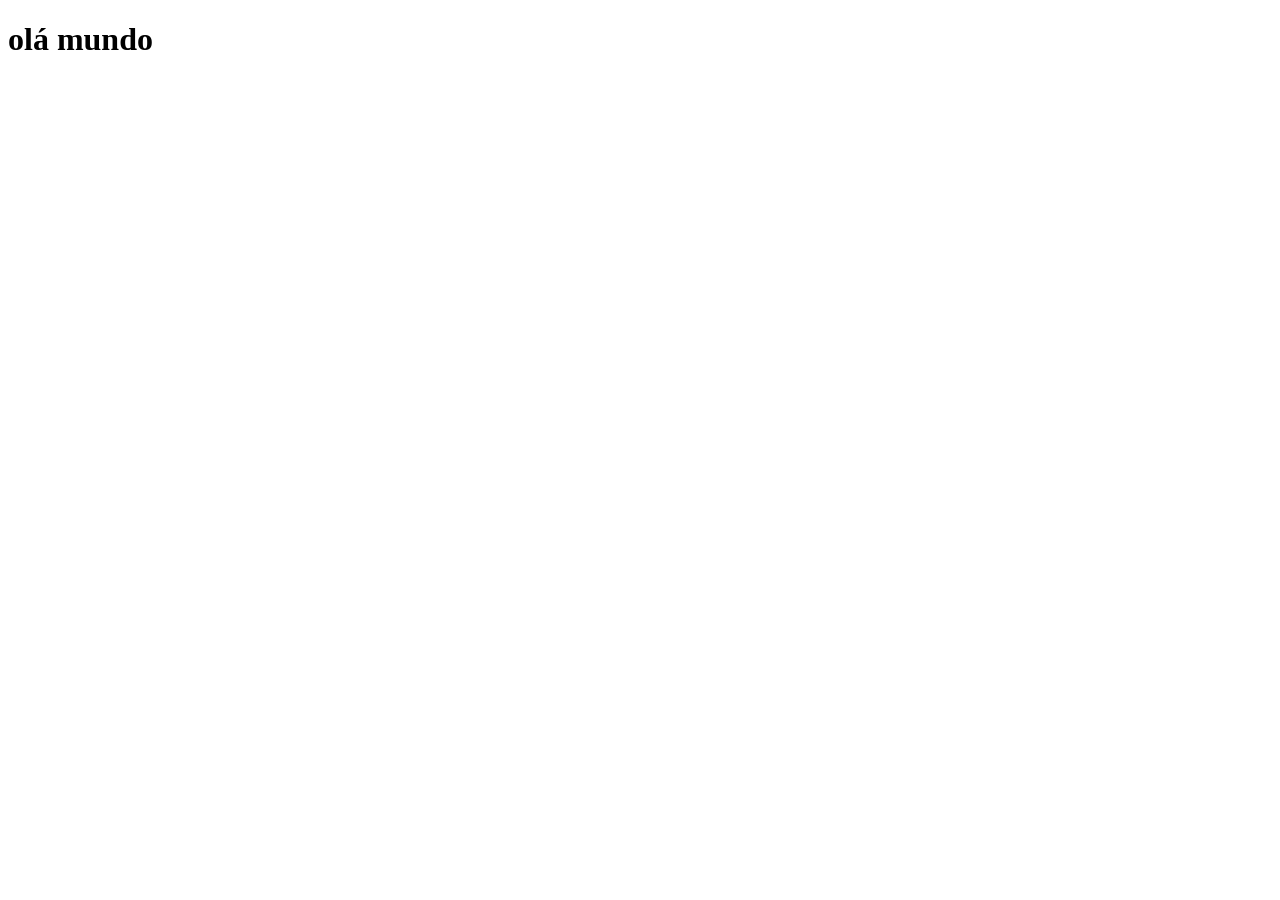
==== index.html @ 4f734509 "primeiros comando" ====
<!DOCTYPE html>
<html lang="pt-br">
<head>
    <meta charset="UTF-8">
    <meta name="viewport" content="width=device-width, initial-scale=1.0">
    <title>Projeto de Redes Sociais</title>
    <link rel="shortcut icon" href="imagens/favicon.ico" type="image/x-icon">
    <link rel="stylesheet" href="style.css">
</head>
<body>
    <h1>olá mundo</h1>
</body>
</html>
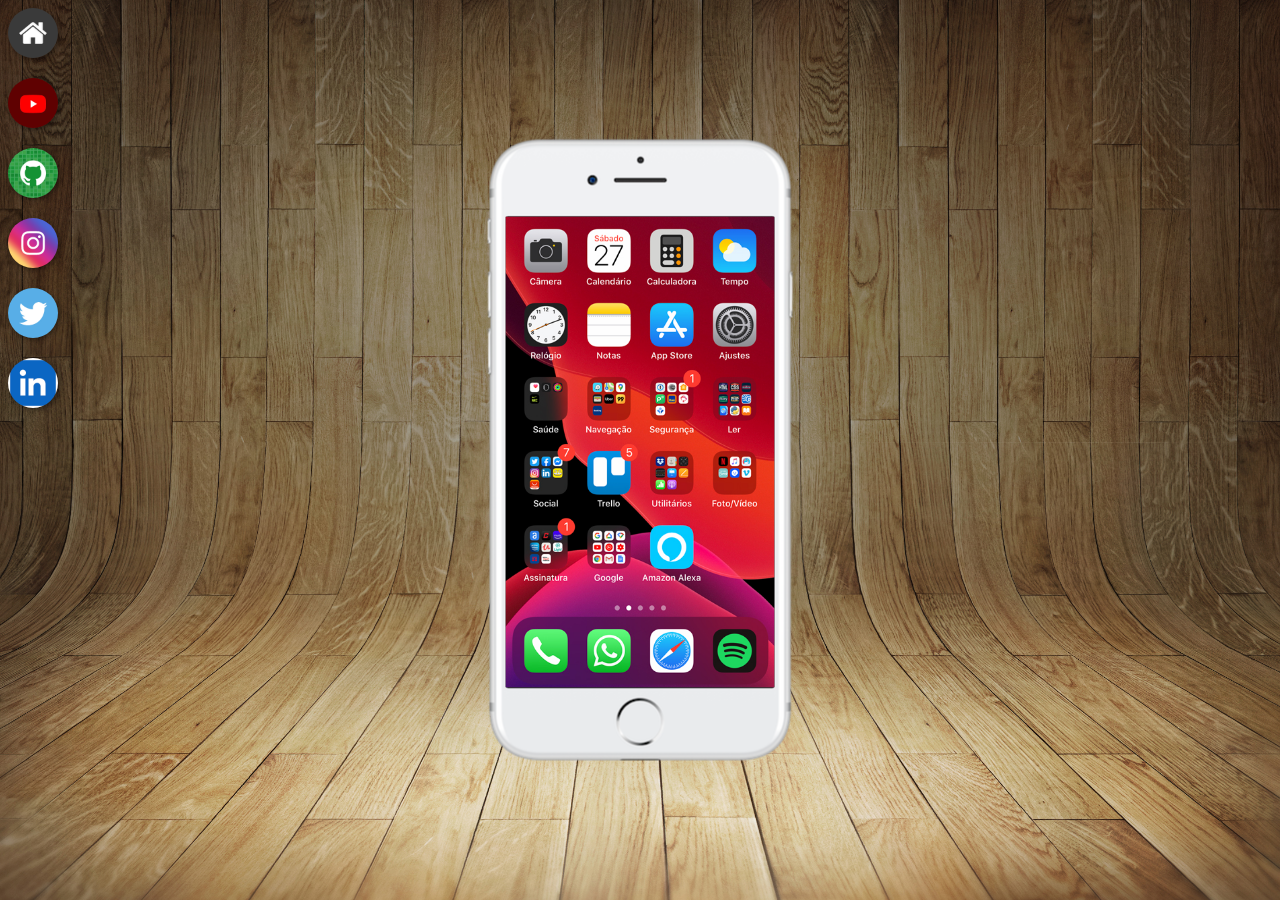
==== commit 62a2ffcf: "atualizações social" ====
--- a/index.html
+++ b/index.html
@@ -5,9 +5,22 @@
     <meta name="viewport" content="width=device-width, initial-scale=1.0">
     <title>Projeto de Redes Sociais</title>
     <link rel="shortcut icon" href="imagens/favicon.ico" type="image/x-icon">
-    <link rel="stylesheet" href="style.css">
+    <link rel="stylesheet" href="estilos/style.css">
 </head>
 <body>
-    <h1>olá mundo</h1>
+    <main>
+        <section id="telefone">
+            <iframe src="home.html" name="tela" id="tela" frameborder="0"></iframe>
+        </section>
+        <section id="redes-sociais">
+            <a href="home.html" target="tela"><img src="imagens/logo-home.jpg" alt="Home"></a> <br>
+            <a href="youtube.html" target="tela"><img src="imagens/logo-youtube.jpg" alt="YouTube"></a> <br>
+            <a href="github.html" target="tela"><img src="imagens/logo-github.jpg" alt="GitHub"></a> <br>
+            <a href="#" target="tela"><img src="imagens/logo-instagram.jpg" alt="Instagram"></a> <br>
+            <a href="#" target="tela"><img src="imagens/logo-twitter.jpg" alt="Twitter"></a> <br>
+            <a href="#" target="tela"><img src="imagens/logo-linkedin.png" alt="LinkedIn"></a>
+
+        </section>
+    </main>
 </body>
 </html>
--- a/estilos/style.css
+++ b/estilos/style.css
@@ -0,0 +1,57 @@
+@charset "UTF-8";
+
+*{
+    margin: 0px;
+    padding: 0px;
+    font-family: Arial, Helvetica, sans-serif;
+}
+
+html, body{
+    height: 100vh;
+    width: 100vw;
+    background-color: black;
+}
+
+body{
+    background: url('../imagens/fundo-madeira.jpg') no-repeat top center;
+    background-size: cover;
+    background-attachment: fixed;
+}
+
+main{
+    height: 100vh;
+    position: relative;
+}
+
+section#telefone{
+    height: 627px;
+    width: 311px;
+    position: absolute;
+    top: 50%;
+    left: 50%;
+    transform: translate(-50%, -50%);
+    background: url('../imagens/frame-iphone.png') no-repeat;
+}
+
+iframe#tela{
+    position: relative;
+    top: 80px;
+    left: 21px;
+    width: 269px;
+    height: 471px;
+}
+
+section#redes-sociais > a > img{
+    width: 50px;
+    margin: 8px;
+    border-radius: 50%;
+    box-shadow: 2px 2px 5px rgba(0, 0, 0, 0.400);
+    box-sizing: border-box;
+}
+
+section#redes-sociais img:hover{
+    border: 2px solid rgba(255, 255, 255, 0.63);
+    transform: translate(1px, 1px);
+    box-shadow: 5px 5px 10px rgba(0, 0, 0, 0.603);
+    transition: transform 0.4s;
+}
